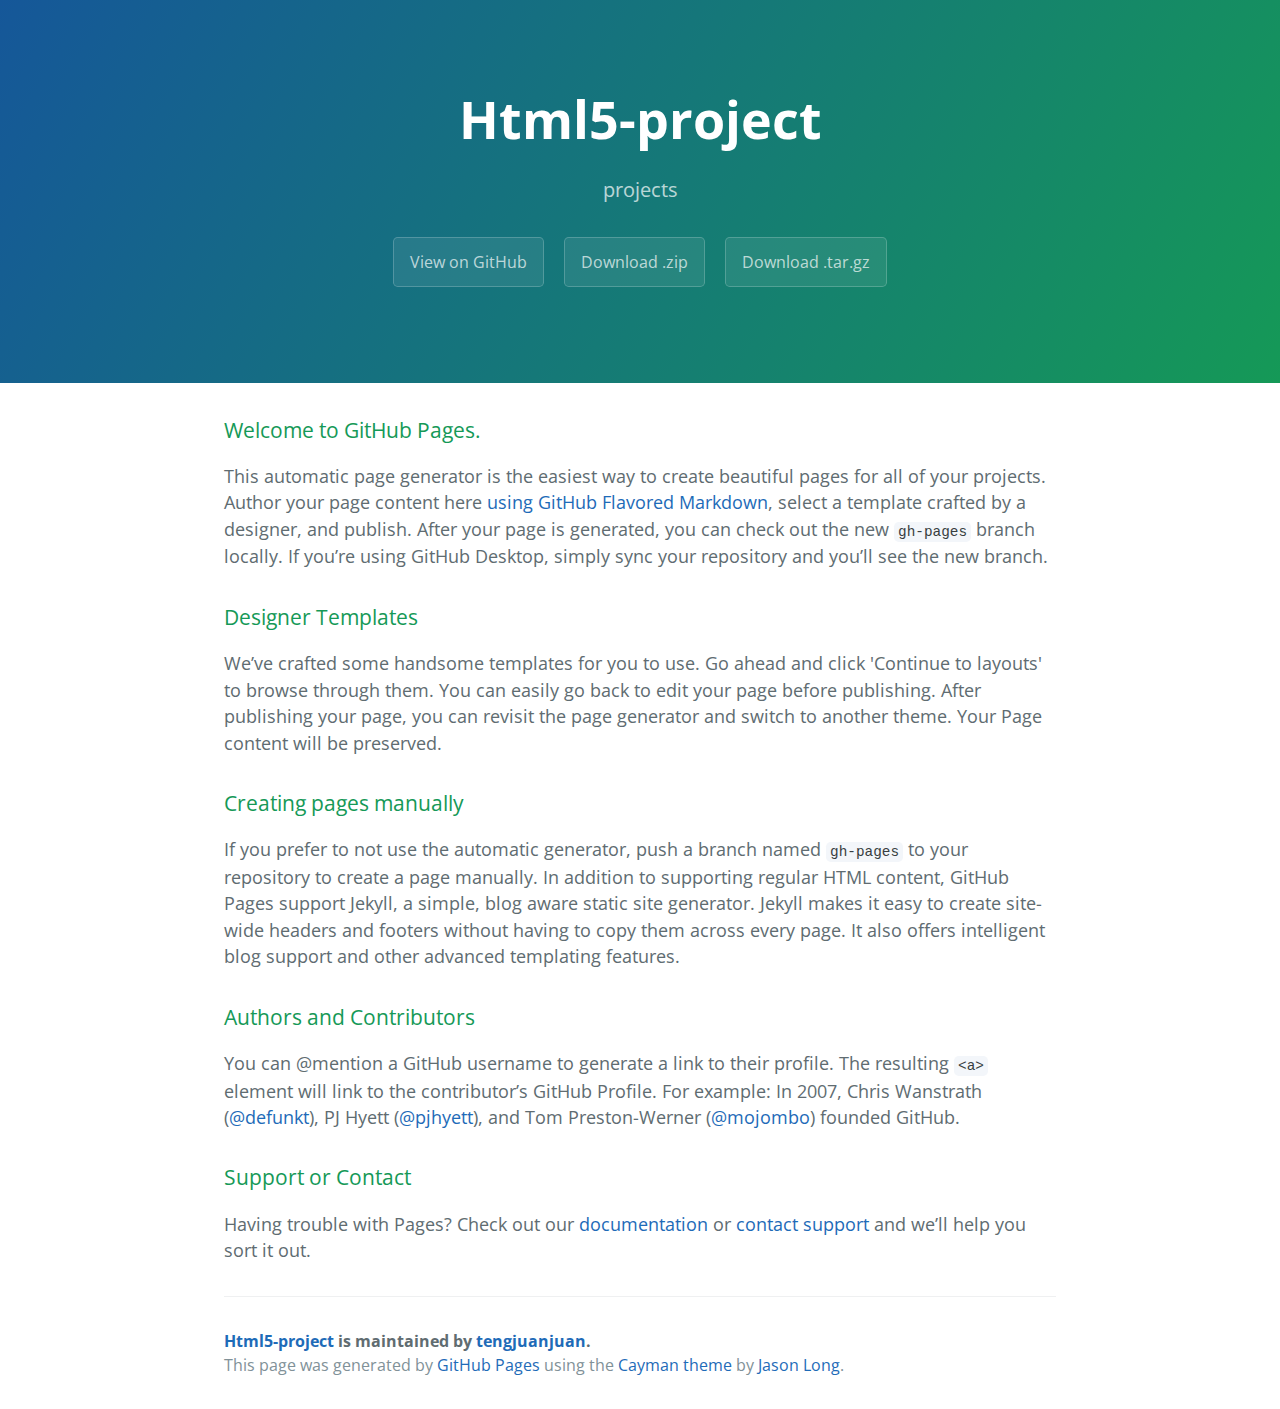
==== index.html @ 76e25d3a "Create gh-pages branch via GitHub" ====
<!DOCTYPE html>
<html lang="en-us">
  <head>
    <meta charset="UTF-8">
    <title>Html5-project by tengjuanjuan</title>
    <meta name="viewport" content="width=device-width, initial-scale=1">
    <link rel="stylesheet" type="text/css" href="stylesheets/normalize.css" media="screen">
    <link href='https://fonts.googleapis.com/css?family=Open+Sans:400,700' rel='stylesheet' type='text/css'>
    <link rel="stylesheet" type="text/css" href="stylesheets/stylesheet.css" media="screen">
    <link rel="stylesheet" type="text/css" href="stylesheets/github-light.css" media="screen">
  </head>
  <body>
    <section class="page-header">
      <h1 class="project-name">Html5-project</h1>
      <h2 class="project-tagline">projects</h2>
      <a href="https://github.com/tengjuanjuan/HTML5-project" class="btn">View on GitHub</a>
      <a href="https://github.com/tengjuanjuan/HTML5-project/zipball/master" class="btn">Download .zip</a>
      <a href="https://github.com/tengjuanjuan/HTML5-project/tarball/master" class="btn">Download .tar.gz</a>
    </section>

    <section class="main-content">
      <h3>
<a id="welcome-to-github-pages" class="anchor" href="#welcome-to-github-pages" aria-hidden="true"><span aria-hidden="true" class="octicon octicon-link"></span></a>Welcome to GitHub Pages.</h3>

<p>This automatic page generator is the easiest way to create beautiful pages for all of your projects. Author your page content here <a href="https://guides.github.com/features/mastering-markdown/">using GitHub Flavored Markdown</a>, select a template crafted by a designer, and publish. After your page is generated, you can check out the new <code>gh-pages</code> branch locally. If you’re using GitHub Desktop, simply sync your repository and you’ll see the new branch.</p>

<h3>
<a id="designer-templates" class="anchor" href="#designer-templates" aria-hidden="true"><span aria-hidden="true" class="octicon octicon-link"></span></a>Designer Templates</h3>

<p>We’ve crafted some handsome templates for you to use. Go ahead and click 'Continue to layouts' to browse through them. You can easily go back to edit your page before publishing. After publishing your page, you can revisit the page generator and switch to another theme. Your Page content will be preserved.</p>

<h3>
<a id="creating-pages-manually" class="anchor" href="#creating-pages-manually" aria-hidden="true"><span aria-hidden="true" class="octicon octicon-link"></span></a>Creating pages manually</h3>

<p>If you prefer to not use the automatic generator, push a branch named <code>gh-pages</code> to your repository to create a page manually. In addition to supporting regular HTML content, GitHub Pages support Jekyll, a simple, blog aware static site generator. Jekyll makes it easy to create site-wide headers and footers without having to copy them across every page. It also offers intelligent blog support and other advanced templating features.</p>

<h3>
<a id="authors-and-contributors" class="anchor" href="#authors-and-contributors" aria-hidden="true"><span aria-hidden="true" class="octicon octicon-link"></span></a>Authors and Contributors</h3>

<p>You can @mention a GitHub username to generate a link to their profile. The resulting <code>&lt;a&gt;</code> element will link to the contributor’s GitHub Profile. For example: In 2007, Chris Wanstrath (<a href="https://github.com/defunkt" class="user-mention">@defunkt</a>), PJ Hyett (<a href="https://github.com/pjhyett" class="user-mention">@pjhyett</a>), and Tom Preston-Werner (<a href="https://github.com/mojombo" class="user-mention">@mojombo</a>) founded GitHub.</p>

<h3>
<a id="support-or-contact" class="anchor" href="#support-or-contact" aria-hidden="true"><span aria-hidden="true" class="octicon octicon-link"></span></a>Support or Contact</h3>

<p>Having trouble with Pages? Check out our <a href="https://help.github.com/pages">documentation</a> or <a href="https://github.com/contact">contact support</a> and we’ll help you sort it out.</p>

      <footer class="site-footer">
        <span class="site-footer-owner"><a href="https://github.com/tengjuanjuan/HTML5-project">Html5-project</a> is maintained by <a href="https://github.com/tengjuanjuan">tengjuanjuan</a>.</span>

        <span class="site-footer-credits">This page was generated by <a href="https://pages.github.com">GitHub Pages</a> using the <a href="https://github.com/jasonlong/cayman-theme">Cayman theme</a> by <a href="https://twitter.com/jasonlong">Jason Long</a>.</span>
      </footer>

    </section>

  
  </body>
</html>
---- stylesheets/stylesheet.css ----
* {
  box-sizing: border-box; }

body {
  padding: 0;
  margin: 0;
  font-family: "Open Sans", "Helvetica Neue", Helvetica, Arial, sans-serif;
  font-size: 16px;
  line-height: 1.5;
  color: #606c71; }

a {
  color: #1e6bb8;
  text-decoration: none; }
  a:hover {
    text-decoration: underline; }

.btn {
  display: inline-block;
  margin-bottom: 1rem;
  color: rgba(255, 255, 255, 0.7);
  background-color: rgba(255, 255, 255, 0.08);
  border-color: rgba(255, 255, 255, 0.2);
  border-style: solid;
  border-width: 1px;
  border-radius: 0.3rem;
  transition: color 0.2s, background-color 0.2s, border-color 0.2s; }
  .btn + .btn {
    margin-left: 1rem; }

.btn:hover {
  color: rgba(255, 255, 255, 0.8);
  text-decoration: none;
  background-color: rgba(255, 255, 255, 0.2);
  border-color: rgba(255, 255, 255, 0.3); }

@media screen and (min-width: 64em) {
  .btn {
    padding: 0.75rem 1rem; } }

@media screen and (min-width: 42em) and (max-width: 64em) {
  .btn {
    padding: 0.6rem 0.9rem;
    font-size: 0.9rem; } }

@media screen and (max-width: 42em) {
  .btn {
    display: block;
    width: 100%;
    padding: 0.75rem;
    font-size: 0.9rem; }
    .btn + .btn {
      margin-top: 1rem;
      margin-left: 0; } }

.page-header {
  color: #fff;
  text-align: center;
  background-color: #159957;
  background-image: linear-gradient(120deg, #155799, #159957); }

@media screen and (min-width: 64em) {
  .page-header {
    padding: 5rem 6rem; } }

@media screen and (min-width: 42em) and (max-width: 64em) {
  .page-header {
    padding: 3rem 4rem; } }

@media screen and (max-width: 42em) {
  .page-header {
    padding: 2rem 1rem; } }

.project-name {
  margin-top: 0;
  margin-bottom: 0.1rem; }

@media screen and (min-width: 64em) {
  .project-name {
    font-size: 3.25rem; } }

@media screen and (min-width: 42em) and (max-width: 64em) {
  .project-name {
    font-size: 2.25rem; } }

@media screen and (max-width: 42em) {
  .project-name {
    font-size: 1.75rem; } }

.project-tagline {
  margin-bottom: 2rem;
  font-weight: normal;
  opacity: 0.7; }

@media screen and (min-width: 64em) {
  .project-tagline {
    font-size: 1.25rem; } }

@media screen and (min-width: 42em) and (max-width: 64em) {
  .project-tagline {
    font-size: 1.15rem; } }

@media screen and (max-width: 42em) {
  .project-tagline {
    font-size: 1rem; } }

.main-content :first-child {
  margin-top: 0; }
.main-content img {
  max-width: 100%; }
.main-content h1, .main-content h2, .main-content h3, .main-content h4, .main-content h5, .main-content h6 {
  margin-top: 2rem;
  margin-bottom: 1rem;
  font-weight: normal;
  color: #159957; }
.main-content p {
  margin-bottom: 1em; }
.main-content code {
  padding: 2px 4px;
  font-family: Consolas, "Liberation Mono", Menlo, Courier, monospace;
  font-size: 0.9rem;
  color: #383e41;
  background-color: #f3f6fa;
  border-radius: 0.3rem; }
.main-content pre {
  padding: 0.8rem;
  margin-top: 0;
  margin-bottom: 1rem;
  font: 1rem Consolas, "Liberation Mono", Menlo, Courier, monospace;
  color: #567482;
  word-wrap: normal;
  background-color: #f3f6fa;
  border: solid 1px #dce6f0;
  border-radius: 0.3rem; }
  .main-content pre > code {
    padding: 0;
    margin: 0;
    font-size: 0.9rem;
    color: #567482;
    word-break: normal;
    white-space: pre;
    background: transparent;
    border: 0; }
.main-content .highlight {
  margin-bottom: 1rem; }
  .main-content .highlight pre {
    margin-bottom: 0;
    word-break: normal; }
.main-content .highlight pre, .main-content pre {
  padding: 0.8rem;
  overflow: auto;
  font-size: 0.9rem;
  line-height: 1.45;
  border-radius: 0.3rem; }
.main-content pre code, .main-content pre tt {
  display: inline;
  max-width: initial;
  padding: 0;
  margin: 0;
  overflow: initial;
  line-height: inherit;
  word-wrap: normal;
  background-color: transparent;
  border: 0; }
  .main-content pre code:before, .main-content pre code:after, .main-content pre tt:before, .main-content pre tt:after {
    content: normal; }
.main-content ul, .main-content ol {
  margin-top: 0; }
.main-content blockquote {
  padding: 0 1rem;
  margin-left: 0;
  color: #819198;
  border-left: 0.3rem solid #dce6f0; }
  .main-content blockquote > :first-child {
    margin-top: 0; }
  .main-content blockquote > :last-child {
    margin-bottom: 0; }
.main-content table {
  display: block;
  width: 100%;
  overflow: auto;
  word-break: normal;
  word-break: keep-all; }
  .main-content table th {
    font-weight: bold; }
  .main-content table th, .main-content table td {
    padding: 0.5rem 1rem;
    border: 1px solid #e9ebec; }
.main-content dl {
  padding: 0; }
  .main-content dl dt {
    padding: 0;
    margin-top: 1rem;
    font-size: 1rem;
    font-weight: bold; }
  .main-content dl dd {
    padding: 0;
    margin-bottom: 1rem; }
.main-content hr {
  height: 2px;
  padding: 0;
  margin: 1rem 0;
  background-color: #eff0f1;
  border: 0; }

@media screen and (min-width: 64em) {
  .main-content {
    max-width: 64rem;
    padding: 2rem 6rem;
    margin: 0 auto;
    font-size: 1.1rem; } }

@media screen and (min-width: 42em) and (max-width: 64em) {
  .main-content {
    padding: 2rem 4rem;
    font-size: 1.1rem; } }

@media screen and (max-width: 42em) {
  .main-content {
    padding: 2rem 1rem;
    font-size: 1rem; } }

.site-footer {
  padding-top: 2rem;
  margin-top: 2rem;
  border-top: solid 1px #eff0f1; }

.site-footer-owner {
  display: block;
  font-weight: bold; }

.site-footer-credits {
  color: #819198; }

@media screen and (min-width: 64em) {
  .site-footer {
    font-size: 1rem; } }

@media screen and (min-width: 42em) and (max-width: 64em) {
  .site-footer {
    font-size: 1rem; } }

@media screen and (max-width: 42em) {
  .site-footer {
    font-size: 0.9rem; } }
---- stylesheets/github-light.css ----
/*
The MIT License (MIT)

Copyright (c) 2016 GitHub, Inc.

Permission is hereby granted, free of charge, to any person obtaining a copy
of this software and associated documentation files (the "Software"), to deal
in the Software without restriction, including without limitation the rights
to use, copy, modify, merge, publish, distribute, sublicense, and/or sell
copies of the Software, and to permit persons to whom the Software is
furnished to do so, subject to the following conditions:

The above copyright notice and this permission notice shall be included in all
copies or substantial portions of the Software.

THE SOFTWARE IS PROVIDED "AS IS", WITHOUT WARRANTY OF ANY KIND, EXPRESS OR
IMPLIED, INCLUDING BUT NOT LIMITED TO THE WARRANTIES OF MERCHANTABILITY,
FITNESS FOR A PARTICULAR PURPOSE AND NONINFRINGEMENT. IN NO EVENT SHALL THE
AUTHORS OR COPYRIGHT HOLDERS BE LIABLE FOR ANY CLAIM, DAMAGES OR OTHER
LIABILITY, WHETHER IN AN ACTION OF CONTRACT, TORT OR OTHERWISE, ARISING FROM,
OUT OF OR IN CONNECTION WITH THE SOFTWARE OR THE USE OR OTHER DEALINGS IN THE
SOFTWARE.

*/

.pl-c /* comment */ {
  color: #969896;
}

.pl-c1 /* constant, variable.other.constant, support, meta.property-name, support.constant, support.variable, meta.module-reference, markup.raw, meta.diff.header */,
.pl-s .pl-v /* string variable */ {
  color: #0086b3;
}

.pl-e /* entity */,
.pl-en /* entity.name */ {
  color: #795da3;
}

.pl-smi /* variable.parameter.function, storage.modifier.package, storage.modifier.import, storage.type.java, variable.other */,
.pl-s .pl-s1 /* string source */ {
  color: #333;
}

.pl-ent /* entity.name.tag */ {
  color: #63a35c;
}

.pl-k /* keyword, storage, storage.type */ {
  color: #a71d5d;
}

.pl-s /* string */,
.pl-pds /* punctuation.definition.string, string.regexp.character-class */,
.pl-s .pl-pse .pl-s1 /* string punctuation.section.embedded source */,
.pl-sr /* string.regexp */,
.pl-sr .pl-cce /* string.regexp constant.character.escape */,
.pl-sr .pl-sre /* string.regexp source.ruby.embedded */,
.pl-sr .pl-sra /* string.regexp string.regexp.arbitrary-repitition */ {
  color: #183691;
}

.pl-v /* variable */ {
  color: #ed6a43;
}

.pl-id /* invalid.deprecated */ {
  color: #b52a1d;
}

.pl-ii /* invalid.illegal */ {
  color: #f8f8f8;
  background-color: #b52a1d;
}

.pl-sr .pl-cce /* string.regexp constant.character.escape */ {
  font-weight: bold;
  color: #63a35c;
}

.pl-ml /* markup.list */ {
  color: #693a17;
}

.pl-mh /* markup.heading */,
.pl-mh .pl-en /* markup.heading entity.name */,
.pl-ms /* meta.separator */ {
  font-weight: bold;
  color: #1d3e81;
}

.pl-mq /* markup.quote */ {
  color: #008080;
}

.pl-mi /* markup.italic */ {
  font-style: italic;
  color: #333;
}

.pl-mb /* markup.bold */ {
  font-weight: bold;
  color: #333;
}

.pl-md /* markup.deleted, meta.diff.header.from-file */ {
  color: #bd2c00;
  background-color: #ffecec;
}

.pl-mi1 /* markup.inserted, meta.diff.header.to-file */ {
  color: #55a532;
  background-color: #eaffea;
}

.pl-mdr /* meta.diff.range */ {
  font-weight: bold;
  color: #795da3;
}

.pl-mo /* meta.output */ {
  color: #1d3e81;
}
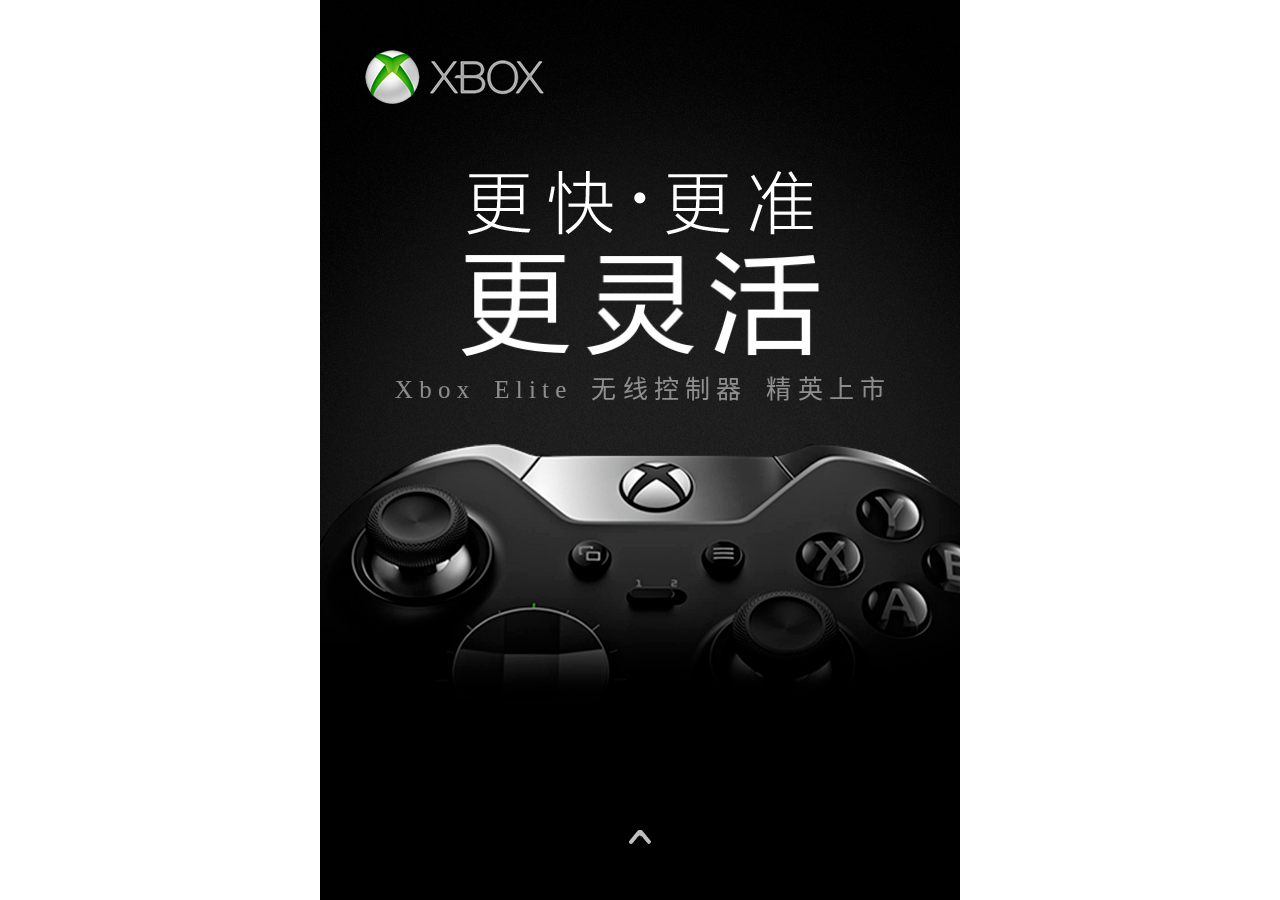
==== commit d82aff59: "微场景" ====
--- a/index.html
+++ b/index.html
@@ -1,57 +1,430 @@
 <!DOCTYPE html>
-<html lang="en-us">
-  <head>
-    <meta charset="UTF-8">
-    <title>Html5-project by tengjuanjuan</title>
-    <meta name="viewport" content="width=device-width, initial-scale=1">
-    <link rel="stylesheet" type="text/css" href="stylesheets/normalize.css" media="screen">
-    <link href='https://fonts.googleapis.com/css?family=Open+Sans:400,700' rel='stylesheet' type='text/css'>
-    <link rel="stylesheet" type="text/css" href="stylesheets/stylesheet.css" media="screen">
-    <link rel="stylesheet" type="text/css" href="stylesheets/github-light.css" media="screen">
-  </head>
-  <body>
-    <section class="page-header">
-      <h1 class="project-name">Html5-project</h1>
-      <h2 class="project-tagline">projects</h2>
-      <a href="https://github.com/tengjuanjuan/HTML5-project" class="btn">View on GitHub</a>
-      <a href="https://github.com/tengjuanjuan/HTML5-project/zipball/master" class="btn">Download .zip</a>
-      <a href="https://github.com/tengjuanjuan/HTML5-project/tarball/master" class="btn">Download .tar.gz</a>
-    </section>
+<html lang="zh-CN">
+<head>
+	<meta charset="UTF-8">
+    <meta name="viewport" content="width=device-width,initial-scale=1.0,maximum-scale=1.0,minimum-scale=1.0,user-scalable=no" />
+	<title>game</title>
+	<link rel="stylesheet" href="css/animate.min.css">
+	<link rel="stylesheet" href="css/iconfont.css">
+	<link rel="stylesheet" href="css/mobile-reset.css">
+	<link rel="stylesheet" href="css/swiper.min.css">
+	<script src="js/swiper.animate1.0.2.min.js"></script>
+	<script src="js/base.js"></script>
+    <script src="js/rem.js"></script>
+	<style>
+    *{
+        box-sizing: border-box;
 
-    <section class="main-content">
-      <h3>
-<a id="welcome-to-github-pages" class="anchor" href="#welcome-to-github-pages" aria-hidden="true"><span aria-hidden="true" class="octicon octicon-link"></span></a>Welcome to GitHub Pages.</h3>
+    }
+    html, body {
+        height: 100%;/*
+        width: 100%;*/
+    }
+    body {
+        min-width: 320px;
+        max-width: 640px;
+    }
+    .swiper-container,.swiper-wrapper,.swiper-slide{
+        width: 100%;
+        height: 100%;
+    }
+    .swiper-slide {
+        text-align: center;
+        font-size: 18px;
+        /*background: #fff;*/
+    }
+    .page1,.page2,.page3,.page4,.page5 {
+    	width: 100%;
+    	height: 100%;
+        position: relative;
+        background-image: url(images/1.png);
+    }
+    .page1{
+        
+        background-size: 100%;
+    }
+    .page1-2{
+        position: absolute;
+        bottom: 0;
+        left: 0;
+        font-size: 0;
+    }
+    .page1-2 img{
+        width: 100%;
+        height: 100%;
+    }
+    .page1-3 img{
+        width: 93%;
+        height: 100%;
+    }
+    .page1-1{
+        position: absolute;
+        top: 50px;
+        left: 45px;
+    }
+    .page1-3{
+        position: absolute;
+        top: 28%;
+        left: 20%;
+        right: 20%;
+    }
+    .page1-4{
+        position: absolute;
+        top: 19%;
+        left: 20%;
+        right: 20%;
+    }
+    .page1-4 img{
+        width: 90%;
+    }
+    .page1-5{
+        position: absolute;
+        top: 21%;
+        left: 20%;
+        right: 20%;
+    }
+    .page1-6{
+        font-family: "Microsoft Yahei";
+        color: rgba(255,255,255,.5);
+        font-size: 0.25rem;
+        position: absolute;
+        top: 41%;
+        left: 9%;
+        right: 9%;
+    }
+    .page1-7{
+        position: absolute;
+        top: 92%;
+        left: 20%;
+        right: 20%;
+    }
+    .page2-1{
+        color: rgb(255,255,255);
+        font-size: 0.6rem;
+        font-family: "Microsoft Yahei";
+        position: absolute;
+        top: 5%;
+        left: 10%;
+    }
+    .page2-2{
+        position: absolute;
+        top: 17%;
+        left: 0;
+    }
+    .page2-3 p{
+        font-family: "Microsoft Yahei";
+        font-size: 0.25rem;
+        opacity: 0.28;
+        color: rgb(255,255,255);
+        width: 46%;
+        text-align: left;
+    }
+    .page2-3{
+        position: absolute;
+        top: 38%;
+        left: 2%;
+    }
+    .page2-4{
+        position: absolute;
+        top: 19%;
+        left: 38%;
+    }
+    .page2-4 img{
+        width: 100%;
+    }
+    .page2-5{
+        position: absolute;
+        top: 51%;
+        left: 0;
+    }
 
-<p>This automatic page generator is the easiest way to create beautiful pages for all of your projects. Author your page content here <a href="https://guides.github.com/features/mastering-markdown/">using GitHub Flavored Markdown</a>, select a template crafted by a designer, and publish. After your page is generated, you can check out the new <code>gh-pages</code> branch locally. If you’re using GitHub Desktop, simply sync your repository and you’ll see the new branch.</p>
-
-<h3>
-<a id="designer-templates" class="anchor" href="#designer-templates" aria-hidden="true"><span aria-hidden="true" class="octicon octicon-link"></span></a>Designer Templates</h3>
-
-<p>We’ve crafted some handsome templates for you to use. Go ahead and click 'Continue to layouts' to browse through them. You can easily go back to edit your page before publishing. After publishing your page, you can revisit the page generator and switch to another theme. Your Page content will be preserved.</p>
-
-<h3>
-<a id="creating-pages-manually" class="anchor" href="#creating-pages-manually" aria-hidden="true"><span aria-hidden="true" class="octicon octicon-link"></span></a>Creating pages manually</h3>
-
-<p>If you prefer to not use the automatic generator, push a branch named <code>gh-pages</code> to your repository to create a page manually. In addition to supporting regular HTML content, GitHub Pages support Jekyll, a simple, blog aware static site generator. Jekyll makes it easy to create site-wide headers and footers without having to copy them across every page. It also offers intelligent blog support and other advanced templating features.</p>
-
-<h3>
-<a id="authors-and-contributors" class="anchor" href="#authors-and-contributors" aria-hidden="true"><span aria-hidden="true" class="octicon octicon-link"></span></a>Authors and Contributors</h3>
-
-<p>You can @mention a GitHub username to generate a link to their profile. The resulting <code>&lt;a&gt;</code> element will link to the contributor’s GitHub Profile. For example: In 2007, Chris Wanstrath (<a href="https://github.com/defunkt" class="user-mention">@defunkt</a>), PJ Hyett (<a href="https://github.com/pjhyett" class="user-mention">@pjhyett</a>), and Tom Preston-Werner (<a href="https://github.com/mojombo" class="user-mention">@mojombo</a>) founded GitHub.</p>
-
-<h3>
-<a id="support-or-contact" class="anchor" href="#support-or-contact" aria-hidden="true"><span aria-hidden="true" class="octicon octicon-link"></span></a>Support or Contact</h3>
-
-<p>Having trouble with Pages? Check out our <a href="https://help.github.com/pages">documentation</a> or <a href="https://github.com/contact">contact support</a> and we’ll help you sort it out.</p>
-
-      <footer class="site-footer">
-        <span class="site-footer-owner"><a href="https://github.com/tengjuanjuan/HTML5-project">Html5-project</a> is maintained by <a href="https://github.com/tengjuanjuan">tengjuanjuan</a>.</span>
-
-        <span class="site-footer-credits">This page was generated by <a href="https://pages.github.com">GitHub Pages</a> using the <a href="https://github.com/jasonlong/cayman-theme">Cayman theme</a> by <a href="https://twitter.com/jasonlong">Jason Long</a>.</span>
-      </footer>
-
-    </section>
-
-  
-  </body>
-</html>
+    .page2-6{
+        position: absolute;
+        top: 57.5%;
+        left: 0;
+    }
+    .page2-6 img{
+        width: 100%;
+        height: 100%;
+    }
+    .page2-7 p{
+        font-family: "Microsoft Yahei";
+        font-size: 0.25rem;
+        opacity: 0.28;
+        color: rgb(255,255,255);
+        text-align: right;
+    }
+    .page2-7{
+        position: absolute;
+        top: 61%;
+        right: 1%;
+        z-index: 1;
+        width: 39%;
+    }
+    .page2-8{
+        position: absolute;
+        top: 88.5%;
+        left: 0;
+    }
+    .page3-4{
+        position: absolute;
+        top: 19%;
+        left: 43%;
+    }
+    .page3-4 img{
+        width: 100%;
+    }
+    .page3-3 p{
+        font-family: "Microsoft Yahei";
+        font-size: 0.25rem;
+        opacity: 0.28;
+        color: rgb(255,255,255);
+        width: 56%;
+        text-align: left;
+    }
+    .page3-3{
+        position: absolute;
+        top: 25%;
+        left: 2%;
+    }
+    .page3-5{
+        position: absolute;
+        top: 49.5%;
+        left: 0;
+    }
+    .page3-6{
+        position: absolute;
+        top: 56%;
+        left: 0;
+    }
+    .page3-6 img{
+        width: 100%;
+    }
+    .page3-7 p{
+        font-family: "Microsoft Yahei";
+        font-size: 0.25rem;
+        opacity: 0.28;
+        color: rgb(255,255,255);
+        text-align: left;
+    }
+    .page3-7{
+        position: absolute;
+        top: 71%;
+        left: 34%;
+        z-index: 1;
+        width: 67%;
+    }
+    .page3-8{
+        position: absolute;
+        top: 87%;
+        left: 0;
+    }
+    .page4-2 p{
+        font-size: 0.28rem;
+        font-family: "Microsoft Yahei";
+        color: rgb(255,255,255);
+        text-align: left;
+        margin-bottom: 33%;
+    }
+    .page4-2{
+        position: absolute;
+        top: 20%;
+        left: 9%;
+    }
+    .page4-3{
+        position: absolute;
+        top: 27%;
+        left: 9%;
+    }
+    .page4-3 p{
+        /*margin-bottom: 35%;*/
+    }
+    .page4-5{
+        position: absolute;
+        bottom: 0;
+        right: 0;
+    }
+    .page4-5 img{
+        width: 100%;
+    }
+    .page5-1{
+        color: #fff;
+        font-size: 0.38rem;
+        position: absolute;
+        top: 24%;
+        left: 13%;
+        right: 13%;
+    }
+    .page5-2{
+        color: rgba(255,255,255,.5);
+        font-size: 0.22rem;
+        position: absolute;
+        top: 30%;
+        left: 20%;
+        right: 20%;
+    }
+    .page5-3{
+        position: absolute;
+        top: 37%;
+        left: 31%;
+        right: 31%;
+    }
+    .page5-3 img{
+        width: 100%;
+    }
+    .page5-4{
+        color: rgba(255,255,255,.5);
+        font-size: 0.22rem;
+        position: absolute;
+        top: 63%;
+        left: 20%;
+        right: 20%;
+    }
+    .page5-5{
+        width: 54%;
+        height: 6%;
+        background-color: #fff;
+        color: #000;
+        font-size: 0.4rem;
+        border-radius: 6px;
+        position: absolute;
+        top: 74%;
+        left: 23%;
+        right: 23%;
+        font-weight: 700;
+    }
+    </style>
+</head>
+<body>
+	<div class="swiper-container">
+    <div class="swiper-wrapper">
+        <div class="swiper-slide page1">
+            <div class="page1-1 ani" swiper-animate-effect="fadeInLeft" swiper-animate-duration="1s" swiper-animate-delay="0.3s">
+                <img src="images/3.png">
+            </div>
+            <div class="page1-2 ani" swiper-animate-effect="fadeInUp" swiper-animate-duration="1s" swiper-animate-delay="0.7s">
+                <img src="images/7.png">
+            </div>
+            <div class="page1-3 ani"  swiper-animate-effect="zoomIn" swiper-animate-duration="1.3s" swiper-animate-delay="1.3s">
+                <img src="images/13.png">
+            </div>
+            <div class="page1-4 ani"  swiper-animate-effect="fadeInUp" swiper-animate-duration="1.3s" swiper-animate-delay="1.6s">
+                <img src="images/14.png">
+            </div>
+            <div class="page1-5 ani" swiper-animate-effect="zoomIn" swiper-animate-duration="1.3s" swiper-animate-delay="1.9s">
+                <img src="images/9.png">
+            </div>
+            <div class="page1-6 ani" swiper-animate-effect="fadeIn" swiper-animate-duration="1.3s" swiper-animate-delay="2.5s">
+                X b o x　E l i t e　无 线 控 制 器　精 英 上 市
+            </div>
+            <div class="page1-7 push-down animated fadeInUp">
+                <img src="images/push-down.png">
+            </div>
+        </div>
+        <div class="swiper-slide page2">
+        	<div class="page2-1 ani" swiper-animate-effect="fadeInLeft" swiper-animate-duration="0.8s" swiper-animate-delay="0.3s">
+                产品特色
+            </div>
+            <div class="page2-2 ani" swiper-animate-effect="fadeInLeft" swiper-animate-duration="1s" swiper-animate-delay="0.5s">
+                <img src="images/5.png">
+            </div>
+            <div class="page2-3 ani" swiper-animate-effect="fadeIn" swiper-animate-duration="1s" swiper-animate-delay="1.5s">
+                <p>可调整虚拟摇杆的灵敏度，以及旋转时的移动速度</p>
+            </div>
+            <div class="page2-4 ani" swiper-animate-effect="fadeInRight" swiper-animate-duration="1s" swiper-animate-delay="0.5s">
+                <img src="images/16.png">
+            </div>
+            <div class="page2-5 ani" swiper-animate-effect="fadeIn" swiper-animate-duration="1s" swiper-animate-delay="0.5s">
+                <img src="images/17.png">
+            </div>
+            <div class="page2-6 ani" swiper-animate-effect="fadeInLeft" swiper-animate-duration="1s" swiper-animate-delay="0.5s">
+                <img src="images/15.png">
+            </div>
+            <div class="page2-7 ani" swiper-animate-effect="fadeIn" swiper-animate-duration="1s" swiper-animate-delay="1.5s">
+                <p>背部有两对可更换的踏板型按键，使用其作为附加按键</p>
+            </div>
+            <div class="page2-8 ani" swiper-animate-effect="fadeInRight" swiper-animate-duration="1s" swiper-animate-delay="0.5s">
+                <img src="images/5.png">
+            </div>
+        </div>
+        <div class="swiper-slide page3">
+        	<div class="page2-1 ani" swiper-animate-effect="fadeInLeft" swiper-animate-duration="0.8s" swiper-animate-delay="0.3s">
+                产品特色
+            </div>
+            <div class="page2-2 ani" swiper-animate-effect="fadeInLeft" swiper-animate-duration="1s" swiper-animate-delay="0.5s">
+                <img src="images/5.png">
+            </div>
+            <div class="page3-3 ani" swiper-animate-effect="fadeIn" swiper-animate-duration="1s" swiper-animate-delay="1.5s">
+                <p>能够设定按键反应速度的快慢，可以调整扣扳机时的精准度。</p>
+            </div>
+            <div class="page3-4 ani" swiper-animate-effect="fadeInRight" swiper-animate-duration="1s" swiper-animate-delay="0.5s">
+                <img src="images/8.png">
+            </div>
+            <div class="page3-5 ani" swiper-animate-effect="fadeIn" swiper-animate-duration="1s" swiper-animate-delay="0.5s">
+                <img src="images/17.png">
+            </div>
+            <div class="page3-6 ani" swiper-animate-effect="fadeInLeft" swiper-animate-duration="1s" swiper-animate-delay="0.5s">
+                <img src="images/2.png">
+            </div>
+            <div class="page3-7 ani" swiper-animate-effect="fadeIn" swiper-animate-duration="1s" swiper-animate-delay="1.5s">
+                <p>3.5毫米的耳机孔支持Sidetone功能，玩家能够听到自己讲话的声音....</p>
+            </div>
+            <div class="page3-8 ani" swiper-animate-effect="fadeInRight" swiper-animate-duration="1s" swiper-animate-delay="0.5s">
+                <img src="images/5.png">
+            </div>
+        </div>
+        <div class="swiper-slide page4">
+        	<div class="page2-1 ani" swiper-animate-effect="fadeInLeft" swiper-animate-duration="1s" swiper-animate-delay="0.3s">
+                品牌优势
+            </div>
+            <div class="page4-2 ani" swiper-animate-effect="fadeInRight" swiper-animate-duration="1s" swiper-animate-delay="1s">
+                <p>专业的技术支持</p>
+                <p>卓越的产品表现</p>
+                <p>来自瑞士的纯正血统</p>
+            </div>
+            <div class="page4-3 ani" swiper-animate-effect="fadeInRight" swiper-animate-duration="1s" swiper-animate-delay="1.3s">
+                <p><img src="images/18.png"></p>
+            </div>
+            <div class="page4-5 ani" swiper-animate-effect="fadeInRight" swiper-animate-duration="1s" swiper-animate-delay="0.3s">
+                <img src="images/6.png">
+            </div>
+        </div>
+        <div class="swiper-slide page5">
+        	<div class="page5-1 ani" swiper-animate-effect="fadeInUp" swiper-animate-duration="1s" swiper-animate-delay="0.3s">
+                X B O X　O N E 　控 制 器
+            </div>
+            <div class="page5-2 ani" swiper-animate-effect="fadeInUp" swiper-animate-duration="1s" swiper-animate-delay="0.6s">
+                强　化　你　的　游　戏　功　力
+            </div>
+            <div class="page5-3 ani" swiper-animate-effect="zoomIn" swiper-animate-duration="1s" swiper-animate-delay="1.5s">
+                <img src="images/4.png">
+            </div>
+            <div class="page5-4 ani" swiper-animate-effect="fadeInDown" swiper-animate-duration="0.7s" swiper-animate-delay="2.2s"> 
+                （ 扫 描 二 维 码 ）
+            </div>
+            <div class="page5-5 ani" swiper-animate-effect="fadeIn" swiper-animate-duration="1s" swiper-animate-delay="2.8s"> 
+                点 此 了 解 更 多
+            </div>
+        </div>
+    </div>
+    <script src="js/swiper.js"></script>
+    <script src="js/Zepto.js"></script>
+    <script>
+    $
+    var mySwiper = new Swiper ('.swiper-container', {
+        pagination: '.swiper-pagination',
+        paginationClickable: true,
+        direction: 'vertical',
+        loop: true,
+        onInit: function(swiper){ //Swiper2.x的初始化是onFirstInit
+        swiperAnimateCache(swiper); //隐藏动画元素 
+        swiperAnimate(swiper); //初始化完成开始动画    
+    },
+        onSlideChangeEnd: function(swiper){ 
+        swiperAnimate(swiper); //每个slide切换结束时也运行当前slide动画
+      } 
+  })  
+    </script>
+</div>
+</body>
+</html>--- a/css/iconfont.css
+++ b/css/iconfont.css
@@ -0,0 +1,26 @@
+
+@font-face {font-family: "iconfont";
+  src: url('iconfont.eot?t=1470453390'); /* IE9*/
+  src: url('iconfont.eot?t=1470453390#iefix') format('embedded-opentype'), /* IE6-IE8 */
+  url('iconfont.woff?t=1470453390') format('woff'), /* chrome, firefox */
+  url('iconfont.ttf?t=1470453390') format('truetype'), /* chrome, firefox, opera, Safari, Android, iOS 4.2+*/
+  url('iconfont.svg?t=1470453390#iconfont') format('svg'); /* iOS 4.1- */
+}
+
+.iconfont {
+  font-family:"iconfont" !important;
+  font-size:16px;
+  font-style:normal;
+  -webkit-font-smoothing: antialiased;
+  -webkit-text-stroke-width: 0.2px;
+  -moz-osx-font-smoothing: grayscale;
+}
+.icon-google:before { content: "\e601"; }
+.icon-weixin:before { content: "\e602"; }
+.icon-140066045710html5:before { content: "\e600"; }
+.icon-microsoft:before { content: "\e603"; }
+.icon-wangluo:before { content: "\e604"; }
+.icon-apple:before { content: "\e605"; }
+.icon-youxi:before { content: "\e606"; }
+.icon-pingguo:before { content: "\e607"; }
+.icon-huolisonggugeyanzheng:before { content: "\e608"; }
